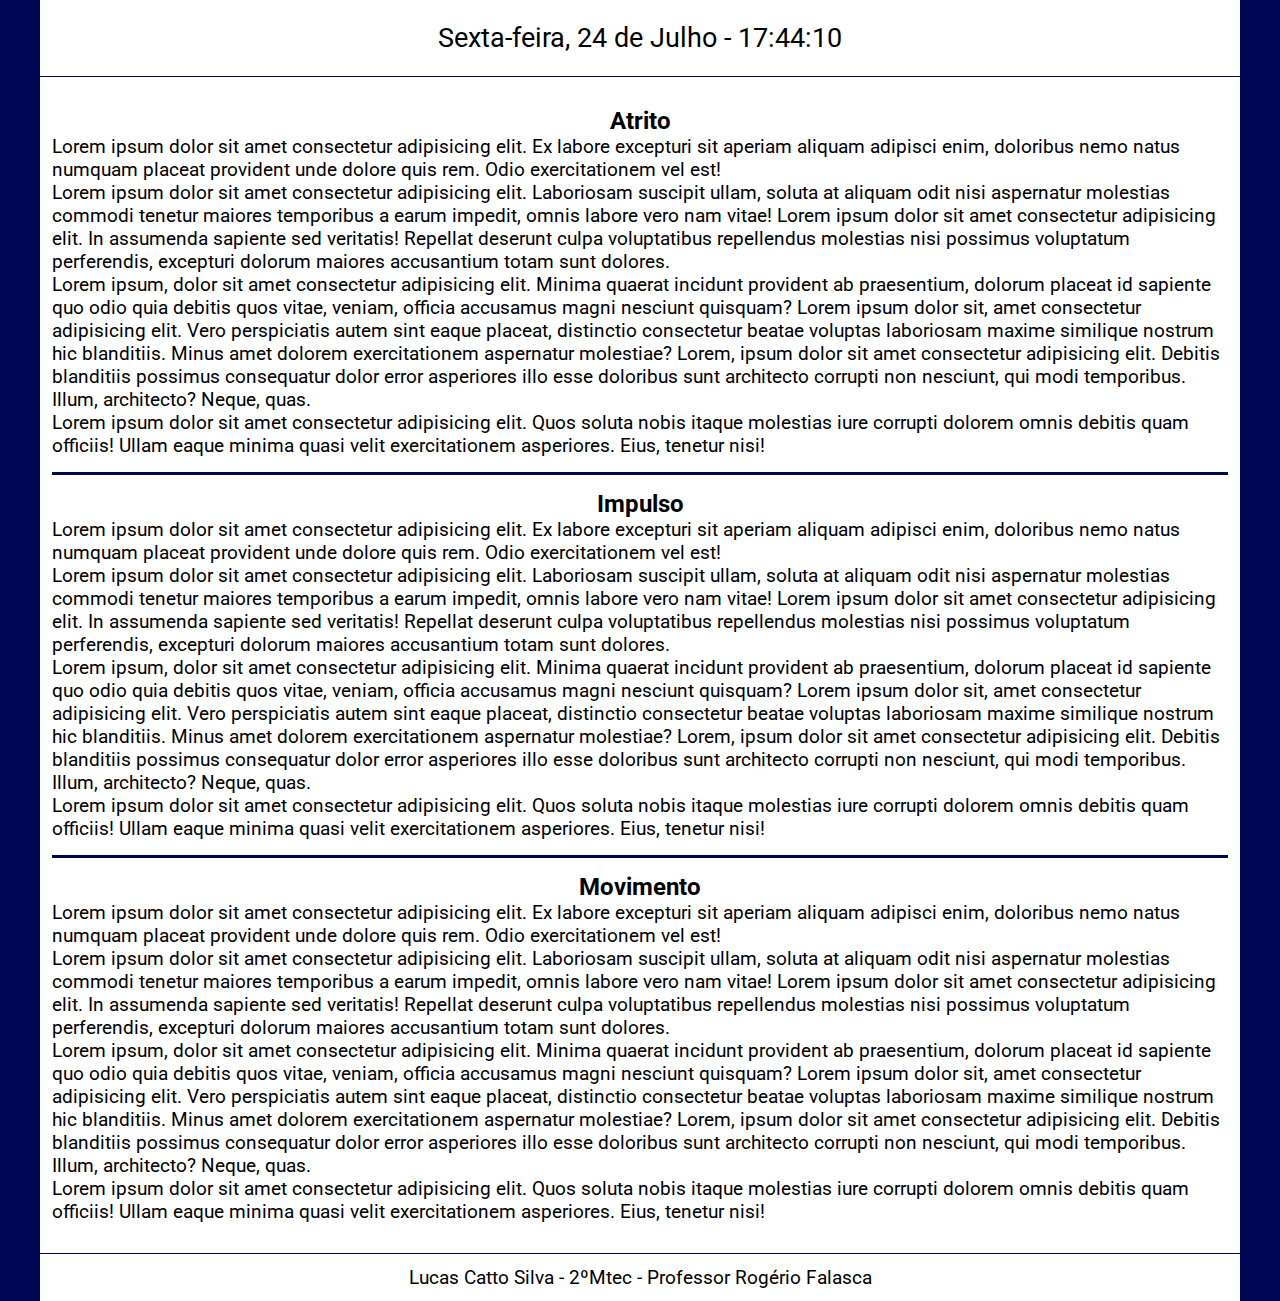
==== AIM/index.html @ 1cf4e753 "Atrito, Impulso e Movimento" ====
<!DOCTYPE html>
<html lang="en">
    <head>
        <meta charset="UTF-8">
        <meta name="viewport" content="width=device-width, initial-scale=1.0">
        <title>Atrito, Impulso e Movimento</title>
        <link rel="stylesheet" href="./style.css">
    </head>
    <body>
        <div class="container">
            <header>
                <div class="clock">
                    <div id="time"></div>
                </div>
            </header>

            <main>
                <div class="atrito item">
                    <h2>Atrito</h2>
                    <p>Lorem ipsum dolor sit amet consectetur adipisicing elit. Ex labore excepturi sit aperiam aliquam adipisci enim, doloribus nemo natus numquam placeat provident unde dolore quis rem. Odio exercitationem vel est!</p>
                    <p>Lorem ipsum dolor sit amet consectetur adipisicing elit. Laboriosam suscipit ullam, soluta at aliquam odit nisi aspernatur molestias commodi tenetur maiores temporibus a earum impedit, omnis labore vero nam vitae! Lorem ipsum dolor sit amet consectetur adipisicing elit. In assumenda sapiente sed veritatis! Repellat deserunt culpa voluptatibus repellendus molestias nisi possimus voluptatum perferendis, excepturi dolorum maiores accusantium totam sunt dolores.</p>
                    <p>Lorem ipsum, dolor sit amet consectetur adipisicing elit. Minima quaerat incidunt provident ab praesentium, dolorum placeat id sapiente quo odio quia debitis quos vitae, veniam, officia accusamus magni nesciunt quisquam? Lorem ipsum dolor sit, amet consectetur adipisicing elit. Vero perspiciatis autem sint eaque placeat, distinctio consectetur beatae voluptas laboriosam maxime similique nostrum hic blanditiis. Minus amet dolorem exercitationem aspernatur molestiae? Lorem, ipsum dolor sit amet consectetur adipisicing elit. Debitis blanditiis possimus consequatur dolor error asperiores illo esse doloribus sunt architecto corrupti non nesciunt, qui modi temporibus. Illum, architecto? Neque, quas. </p>
                    <p>Lorem ipsum dolor sit amet consectetur adipisicing elit. Quos soluta nobis itaque molestias iure corrupti dolorem omnis debitis quam officiis! Ullam eaque minima quasi velit exercitationem asperiores. Eius, tenetur nisi!</p>
                </div>
                
                <div class="impulso item">
                    <h2>Impulso</h2>
                    <p>Lorem ipsum dolor sit amet consectetur adipisicing elit. Ex labore excepturi sit aperiam aliquam adipisci enim, doloribus nemo natus numquam placeat provident unde dolore quis rem. Odio exercitationem vel est!</p>
                    <p>Lorem ipsum dolor sit amet consectetur adipisicing elit. Laboriosam suscipit ullam, soluta at aliquam odit nisi aspernatur molestias commodi tenetur maiores temporibus a earum impedit, omnis labore vero nam vitae! Lorem ipsum dolor sit amet consectetur adipisicing elit. In assumenda sapiente sed veritatis! Repellat deserunt culpa voluptatibus repellendus molestias nisi possimus voluptatum perferendis, excepturi dolorum maiores accusantium totam sunt dolores.</p>
                    <p>Lorem ipsum, dolor sit amet consectetur adipisicing elit. Minima quaerat incidunt provident ab praesentium, dolorum placeat id sapiente quo odio quia debitis quos vitae, veniam, officia accusamus magni nesciunt quisquam? Lorem ipsum dolor sit, amet consectetur adipisicing elit. Vero perspiciatis autem sint eaque placeat, distinctio consectetur beatae voluptas laboriosam maxime similique nostrum hic blanditiis. Minus amet dolorem exercitationem aspernatur molestiae? Lorem, ipsum dolor sit amet consectetur adipisicing elit. Debitis blanditiis possimus consequatur dolor error asperiores illo esse doloribus sunt architecto corrupti non nesciunt, qui modi temporibus. Illum, architecto? Neque, quas. </p>
                    <p>Lorem ipsum dolor sit amet consectetur adipisicing elit. Quos soluta nobis itaque molestias iure corrupti dolorem omnis debitis quam officiis! Ullam eaque minima quasi velit exercitationem asperiores. Eius, tenetur nisi!</p>
                </div>

                <div class="movimento item">
                    <h2>Movimento</h2>
                    <p>Lorem ipsum dolor sit amet consectetur adipisicing elit. Ex labore excepturi sit aperiam aliquam adipisci enim, doloribus nemo natus numquam placeat provident unde dolore quis rem. Odio exercitationem vel est!</p>
                    <p>Lorem ipsum dolor sit amet consectetur adipisicing elit. Laboriosam suscipit ullam, soluta at aliquam odit nisi aspernatur molestias commodi tenetur maiores temporibus a earum impedit, omnis labore vero nam vitae! Lorem ipsum dolor sit amet consectetur adipisicing elit. In assumenda sapiente sed veritatis! Repellat deserunt culpa voluptatibus repellendus molestias nisi possimus voluptatum perferendis, excepturi dolorum maiores accusantium totam sunt dolores.</p>
                    <p>Lorem ipsum, dolor sit amet consectetur adipisicing elit. Minima quaerat incidunt provident ab praesentium, dolorum placeat id sapiente quo odio quia debitis quos vitae, veniam, officia accusamus magni nesciunt quisquam? Lorem ipsum dolor sit, amet consectetur adipisicing elit. Vero perspiciatis autem sint eaque placeat, distinctio consectetur beatae voluptas laboriosam maxime similique nostrum hic blanditiis. Minus amet dolorem exercitationem aspernatur molestiae? Lorem, ipsum dolor sit amet consectetur adipisicing elit. Debitis blanditiis possimus consequatur dolor error asperiores illo esse doloribus sunt architecto corrupti non nesciunt, qui modi temporibus. Illum, architecto? Neque, quas. </p>
                    <p>Lorem ipsum dolor sit amet consectetur adipisicing elit. Quos soluta nobis itaque molestias iure corrupti dolorem omnis debitis quam officiis! Ullam eaque minima quasi velit exercitationem asperiores. Eius, tenetur nisi!</p>
                </div>
            </main>
            
            <footer>
                <p>Lucas Catto Silva - 2ºMtec - Professor Rogério Falasca</p>
            </footer>
        </div>

        <script src="./script.js"></script>
    </body>
</html>
---- AIM/style.css ----
@import url('https://fonts.googleapis.com/css2?family=Roboto:wght@100;400;700&display=swap');

:root {
    --defaultBlue:  #000653;
    --defaultWhite: #ffffff;
}

* {
    margin:           0;
    padding:          0;
    border:           0;
    box-sizing:       border-box;
}

html, body {
    width:            100%;
    height:           100%;
    font-family:      'Roboto', sans-serif;
}

body { background-color: var(--defaultBlue); }

.container {
    margin:           0 auto;
    width:            100%;
    max-width:        1200px;
    height:           auto;
    min-height:       100vh;
    background-color: var(--defaultWhite);

    display:          flex;
    flex-direction:   column;
    justify-content:  space-between;
    align-items:      center;
}

header {
    width:            100%;
    height:           auto;
    padding:          22px;
    text-align:       center;
    border-bottom:    1px solid var(--defaultBlue);
    font-size:        27px;
}

main {
    width:            100%;
    min-height:       100vh;
    height:           auto;
    
    display:          flex;
    flex-direction:   column;
    align-items:      center;
    justify-content:  space-evenly;

    padding:          30px 12px;
    gap:              15px;
}

h2 { text-align: center; }
p  { font-size:  19px;   }

.atrito, .impulso {
    border-bottom:    3px solid var(--defaultBlue);
    padding-bottom:   15px;
}

footer {
    border-top:       1px solid var(--defaultBlue);
    width:            100%;
    height:           auto;
    text-align:       center;
    padding:          12px;
}
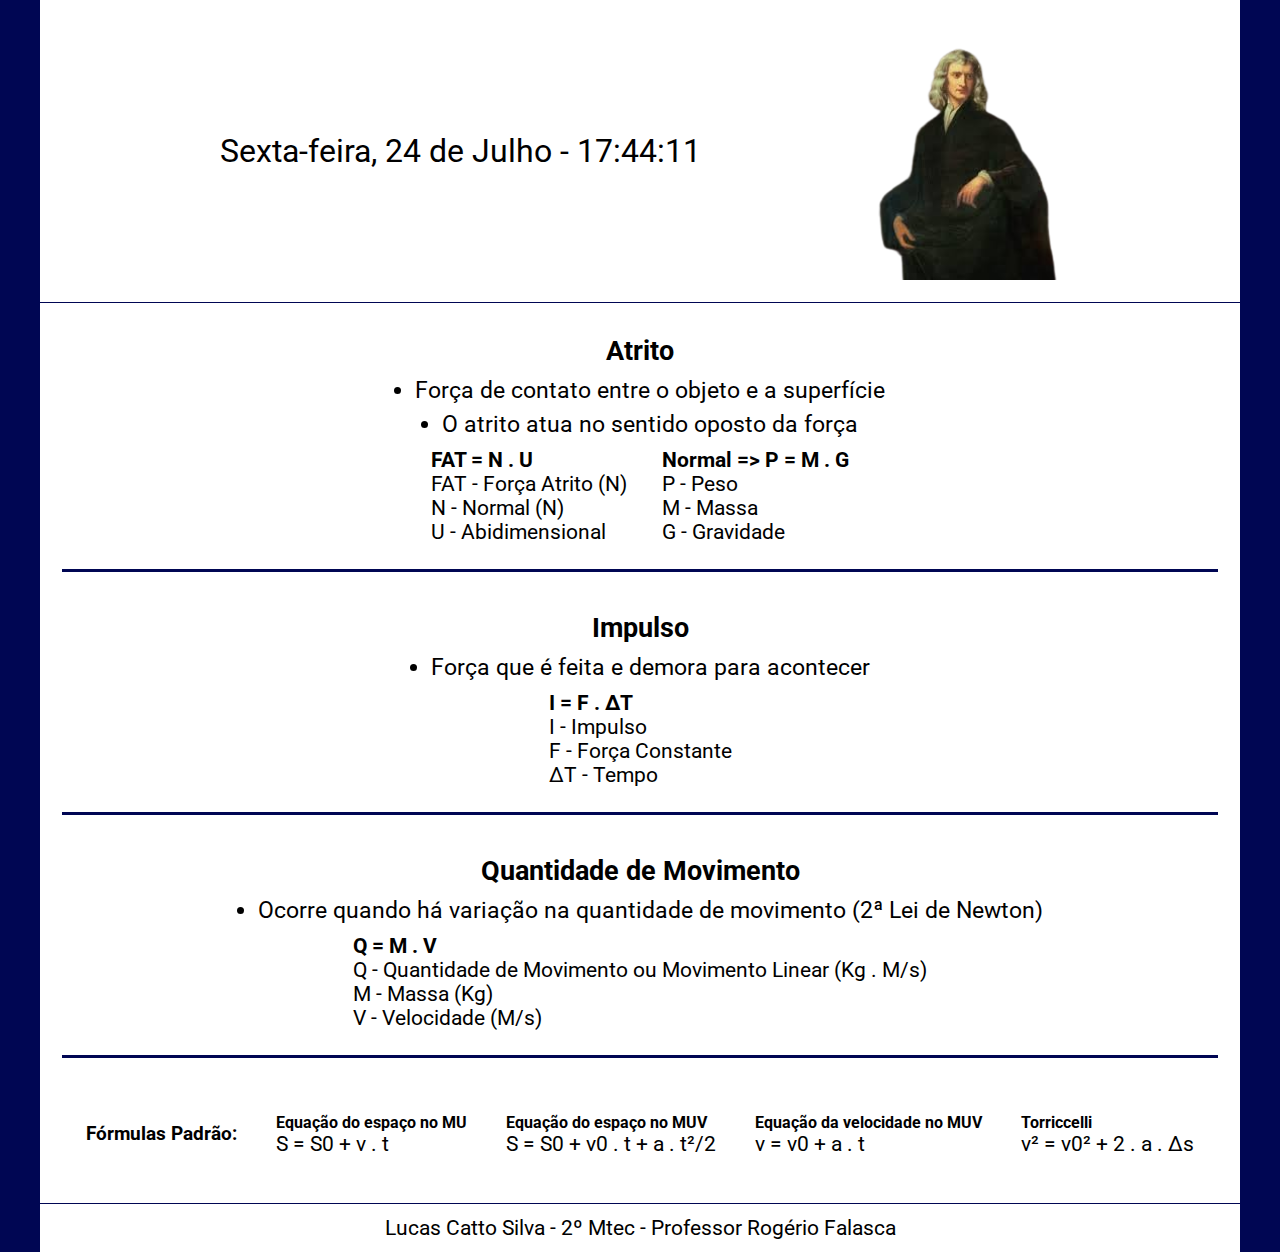
==== commit 1a9ec236: "Feito o Website sobre Atrito, Impulso e Movimento." ====
--- a/AIM/index.html
+++ b/AIM/index.html
@@ -12,36 +12,88 @@
                 <div class="clock">
                     <div id="time"></div>
                 </div>
+
+                <img src="./img/Newton.png" alt="">
             </header>
 
             <main>
                 <div class="atrito item">
                     <h2>Atrito</h2>
-                    <p>Lorem ipsum dolor sit amet consectetur adipisicing elit. Ex labore excepturi sit aperiam aliquam adipisci enim, doloribus nemo natus numquam placeat provident unde dolore quis rem. Odio exercitationem vel est!</p>
-                    <p>Lorem ipsum dolor sit amet consectetur adipisicing elit. Laboriosam suscipit ullam, soluta at aliquam odit nisi aspernatur molestias commodi tenetur maiores temporibus a earum impedit, omnis labore vero nam vitae! Lorem ipsum dolor sit amet consectetur adipisicing elit. In assumenda sapiente sed veritatis! Repellat deserunt culpa voluptatibus repellendus molestias nisi possimus voluptatum perferendis, excepturi dolorum maiores accusantium totam sunt dolores.</p>
-                    <p>Lorem ipsum, dolor sit amet consectetur adipisicing elit. Minima quaerat incidunt provident ab praesentium, dolorum placeat id sapiente quo odio quia debitis quos vitae, veniam, officia accusamus magni nesciunt quisquam? Lorem ipsum dolor sit, amet consectetur adipisicing elit. Vero perspiciatis autem sint eaque placeat, distinctio consectetur beatae voluptas laboriosam maxime similique nostrum hic blanditiis. Minus amet dolorem exercitationem aspernatur molestiae? Lorem, ipsum dolor sit amet consectetur adipisicing elit. Debitis blanditiis possimus consequatur dolor error asperiores illo esse doloribus sunt architecto corrupti non nesciunt, qui modi temporibus. Illum, architecto? Neque, quas. </p>
-                    <p>Lorem ipsum dolor sit amet consectetur adipisicing elit. Quos soluta nobis itaque molestias iure corrupti dolorem omnis debitis quam officiis! Ullam eaque minima quasi velit exercitationem asperiores. Eius, tenetur nisi!</p>
+                    <ul>
+                        <li>Força de contato entre o objeto e a superfície</li>
+                        <li>O atrito atua no sentido oposto da força</li>
+                    </ul>
+                    <div class="formulas">
+                        <div class="f1">
+                            <p><strong>FAT = N . U</strong></p>
+                            <p>FAT - Força Atrito (N)</p>
+                            <p>N - Normal (N)</p>
+                            <p>U - Abidimensional</p>
+                        </div>
+                        <div class="f2">
+                            <p><strong>Normal => P = M . G</strong></p>
+                            <p>P - Peso</p>
+                            <p>M - Massa</p>
+                            <p>G - Gravidade</p>
+                        </div>
+                    </div>
                 </div>
                 
                 <div class="impulso item">
                     <h2>Impulso</h2>
-                    <p>Lorem ipsum dolor sit amet consectetur adipisicing elit. Ex labore excepturi sit aperiam aliquam adipisci enim, doloribus nemo natus numquam placeat provident unde dolore quis rem. Odio exercitationem vel est!</p>
-                    <p>Lorem ipsum dolor sit amet consectetur adipisicing elit. Laboriosam suscipit ullam, soluta at aliquam odit nisi aspernatur molestias commodi tenetur maiores temporibus a earum impedit, omnis labore vero nam vitae! Lorem ipsum dolor sit amet consectetur adipisicing elit. In assumenda sapiente sed veritatis! Repellat deserunt culpa voluptatibus repellendus molestias nisi possimus voluptatum perferendis, excepturi dolorum maiores accusantium totam sunt dolores.</p>
-                    <p>Lorem ipsum, dolor sit amet consectetur adipisicing elit. Minima quaerat incidunt provident ab praesentium, dolorum placeat id sapiente quo odio quia debitis quos vitae, veniam, officia accusamus magni nesciunt quisquam? Lorem ipsum dolor sit, amet consectetur adipisicing elit. Vero perspiciatis autem sint eaque placeat, distinctio consectetur beatae voluptas laboriosam maxime similique nostrum hic blanditiis. Minus amet dolorem exercitationem aspernatur molestiae? Lorem, ipsum dolor sit amet consectetur adipisicing elit. Debitis blanditiis possimus consequatur dolor error asperiores illo esse doloribus sunt architecto corrupti non nesciunt, qui modi temporibus. Illum, architecto? Neque, quas. </p>
-                    <p>Lorem ipsum dolor sit amet consectetur adipisicing elit. Quos soluta nobis itaque molestias iure corrupti dolorem omnis debitis quam officiis! Ullam eaque minima quasi velit exercitationem asperiores. Eius, tenetur nisi!</p>
+                    <ul>
+                        <li>Força que é feita e demora para acontecer</li>
+                    </ul>
+                    <div class="formulas">
+                        <div class="f1">
+                            <p><strong>I = F . ΔT</strong></p>
+                            <p>I - Impulso</p>
+                            <p>F - Força Constante</p>
+                            <p>ΔT - Tempo</p>
+                        </div>
+                    </div>
                 </div>
 
                 <div class="movimento item">
-                    <h2>Movimento</h2>
-                    <p>Lorem ipsum dolor sit amet consectetur adipisicing elit. Ex labore excepturi sit aperiam aliquam adipisci enim, doloribus nemo natus numquam placeat provident unde dolore quis rem. Odio exercitationem vel est!</p>
-                    <p>Lorem ipsum dolor sit amet consectetur adipisicing elit. Laboriosam suscipit ullam, soluta at aliquam odit nisi aspernatur molestias commodi tenetur maiores temporibus a earum impedit, omnis labore vero nam vitae! Lorem ipsum dolor sit amet consectetur adipisicing elit. In assumenda sapiente sed veritatis! Repellat deserunt culpa voluptatibus repellendus molestias nisi possimus voluptatum perferendis, excepturi dolorum maiores accusantium totam sunt dolores.</p>
-                    <p>Lorem ipsum, dolor sit amet consectetur adipisicing elit. Minima quaerat incidunt provident ab praesentium, dolorum placeat id sapiente quo odio quia debitis quos vitae, veniam, officia accusamus magni nesciunt quisquam? Lorem ipsum dolor sit, amet consectetur adipisicing elit. Vero perspiciatis autem sint eaque placeat, distinctio consectetur beatae voluptas laboriosam maxime similique nostrum hic blanditiis. Minus amet dolorem exercitationem aspernatur molestiae? Lorem, ipsum dolor sit amet consectetur adipisicing elit. Debitis blanditiis possimus consequatur dolor error asperiores illo esse doloribus sunt architecto corrupti non nesciunt, qui modi temporibus. Illum, architecto? Neque, quas. </p>
-                    <p>Lorem ipsum dolor sit amet consectetur adipisicing elit. Quos soluta nobis itaque molestias iure corrupti dolorem omnis debitis quam officiis! Ullam eaque minima quasi velit exercitationem asperiores. Eius, tenetur nisi!</p>
+                    <h2>Quantidade de Movimento</h2>
+                    
+                    <ul>
+                        <li>Ocorre quando há variação na quantidade de movimento (2ª Lei de Newton)</li>
+                    </ul>
+
+                    <div class="formulas">
+                        <div class="f1">
+                            <p><strong>Q = M . V</strong></p>
+                            <p>Q - Quantidade de Movimento ou Movimento Linear (Kg . M/s)</p>
+                            <p>M - Massa (Kg)</p>
+                            <p>V - Velocidade (M/s)</p>
+                        </div>
+                    </div>
+                </div>
+
+                <div class="formulas-padrao">
+                    <h3>Fórmulas Padrão:</h3>
+                    <div class="f1">
+                        <h4>Equação do espaço no MU</h4>
+                        <p>S = S0 + v . t</p>
+                    </div>
+                    <div class="f2">
+                        <h4>Equação do espaço no MUV</h4>
+                        <p>S = S0 + v0 . t + a . t²/2</p>
+                    </div>
+                    <div class="f3">
+                        <h4>Equação da velocidade no MUV</h4>
+                        <p>v = v0 + a . t</p>
+                    </div>
+                    <div class="f4">
+                        <h4>Torriccelli</h4>
+                        <p>v² = v0² + 2 . a . Δs</p>
+                    </div>
                 </div>
             </main>
             
             <footer>
-                <p>Lucas Catto Silva - 2ºMtec - Professor Rogério Falasca</p>
+                <p>Lucas Catto Silva - 2º Mtec - Professor Rogério Falasca</p>
             </footer>
         </div>
 
--- a/AIM/style.css
+++ b/AIM/style.css
@@ -41,7 +41,19 @@
     padding:          22px;
     text-align:       center;
     border-bottom:    1px solid var(--defaultBlue);
-    font-size:        27px;
+    font-size:        32px;
+
+    display:          flex;
+    justify-content:  space-evenly;
+    align-items:      center;
+    flex-wrap:        wrap;
+}
+
+img {
+    width:            100%;
+    max-width:        200px;
+    height:           auto;
+    vertical-align:   middle;
 }
 
 main {
@@ -54,16 +66,56 @@
     align-items:      center;
     justify-content:  space-evenly;
 
-    padding:          30px 12px;
-    gap:              15px;
+    padding:          22px;
+    gap:              30px;
 }
 
 h2 { text-align: center; }
-p  { font-size:  19px;   }
+p  { font-size:  21px;   }
 
-.atrito, .impulso {
+.item {
+    width:            100%;
+    height:           auto;
     border-bottom:    3px solid var(--defaultBlue);
-    padding-bottom:   15px;
+    padding-bottom:   25px;
+}
+
+h2 { font-size: 27px; }
+
+ul {
+    margin:           10px;
+    width:            100%;
+    height:           auto;
+    display:          flex;
+    flex-direction:   column;
+    align-items:      center;
+    gap:              7px;
+}
+
+li {
+    font-size:        23px;
+    text-align:       center;
+}
+
+.formulas {
+    display:          flex;
+    justify-content:  center;
+    flex-wrap:        wrap;
+
+    gap:              35px;
+}
+
+.formulas-padrao {
+    width:            100%;
+    height:           auto;
+
+    display:          flex;
+    justify-content:  space-evenly;
+    align-items:      center;
+    flex-wrap:        wrap;
+
+    padding:          15px 0;
+    gap:              15px;
 }
 
 footer {
